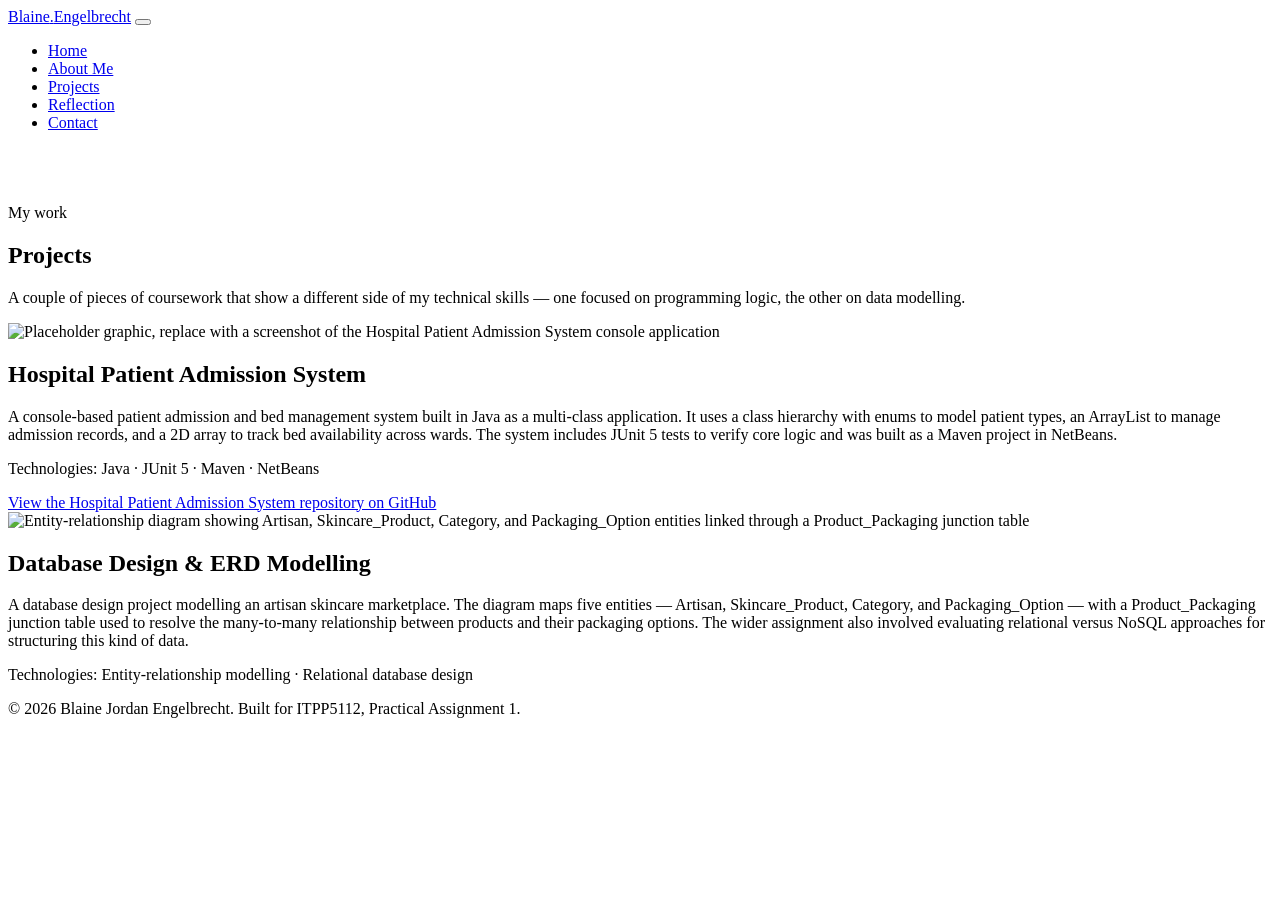
==== projects.html @ 978a64a7 "Add files via upload initial commit" ====
<!DOCTYPE html>
<html lang="en">
<head>
  <meta charset="UTF-8">
  <meta name="viewport" content="width=device-width, initial-scale=1.0">
  <title>Projects — Blaine Engelbrecht</title>
  <meta name="description" content="Java and database projects by Blaine Engelbrecht, including a Hospital Patient Admission System and an entity-relationship database design.">
  <link rel="stylesheet" href="css/style.css">
</head>
<body>

  <header class="site-header">
    <nav class="nav">
      <a href="index.html" class="nav-mark">Blaine<span>.</span>Engelbrecht</a>
      <button class="nav-toggle" aria-label="Toggle navigation" aria-expanded="false" id="navToggle">
        <span></span><span></span><span></span>
      </button>
      <ul class="nav-links" id="navLinks">
        <li><a href="index.html">Home</a></li>
        <li><a href="about.html">About Me</a></li>
        <li><a href="projects.html" aria-current="page">Projects</a></li>
        <li><a href="reflection.html">Reflection</a></li>
        <li><a href="contact.html">Contact</a></li>
      </ul>
    </nav>
  </header>

  <main>
    <section class="block" style="border-top:none; padding-top:3.5rem;">
      <div class="container">
        <div class="section-head">
          <span class="kicker">My work</span>
          <h1>Projects</h1>
          <p class="lede">A couple of pieces of coursework that show a different side of my technical skills — one focused on programming logic, the other on data modelling.</p>
        </div>

        <div class="project">
          <div class="project-media">
            <img src="assets/console-placeholder.svg" alt="Placeholder graphic, replace with a screenshot of the Hospital Patient Admission System console application">
          </div>
          <div>
            <h2>Hospital Patient Admission System</h2>
            <p>
              A console-based patient admission and bed management system built in Java as a multi-class
              application. It uses a class hierarchy with enums to model patient types, an ArrayList to
              manage admission records, and a 2D array to track bed availability across wards. The system
              includes JUnit 5 tests to verify core logic and was built as a Maven project in NetBeans.
            </p>
            <p class="project-meta">Technologies: Java · JUnit 5 · Maven · NetBeans</p>
            <a href="https://github.com/EMKNDN/emkndn-prog6112-2026-prog6112-practical-assignment-blaineengelbrecht" target="_blank" rel="noopener">
              View the Hospital Patient Admission System repository on GitHub
            </a>
          </div>
        </div>

        <div class="project">
          <div class="project-media screenshot">
            <img src="assets/erd.png" alt="Entity-relationship diagram showing Artisan, Skincare_Product, Category, and Packaging_Option entities linked through a Product_Packaging junction table">
          </div>
          <div>
            <h2>Database Design &amp; ERD Modelling</h2>
            <p>
              A database design project modelling an artisan skincare marketplace. The diagram maps five
              entities — Artisan, Skincare_Product, Category, and Packaging_Option — with a
              Product_Packaging junction table used to resolve the many-to-many relationship between
              products and their packaging options. The wider assignment also involved evaluating
              relational versus NoSQL approaches for structuring this kind of data.
            </p>
            <p class="project-meta">Technologies: Entity-relationship modelling · Relational database design</p>
          </div>
        </div>
      </div>
    </section>
  </main>

  <footer class="site-footer">
    <div class="container">
      <p>&copy; 2026 Blaine Jordan Engelbrecht. Built for ITPP5112, Practical Assignment 1.</p>
    </div>
  </footer>

  <script>
    const toggle = document.getElementById('navToggle');
    const links = document.getElementById('navLinks');
    toggle.addEventListener('click', () => {
      const open = links.classList.toggle('open');
      toggle.setAttribute('aria-expanded', open);
    });
  </script>
</body>
</html>
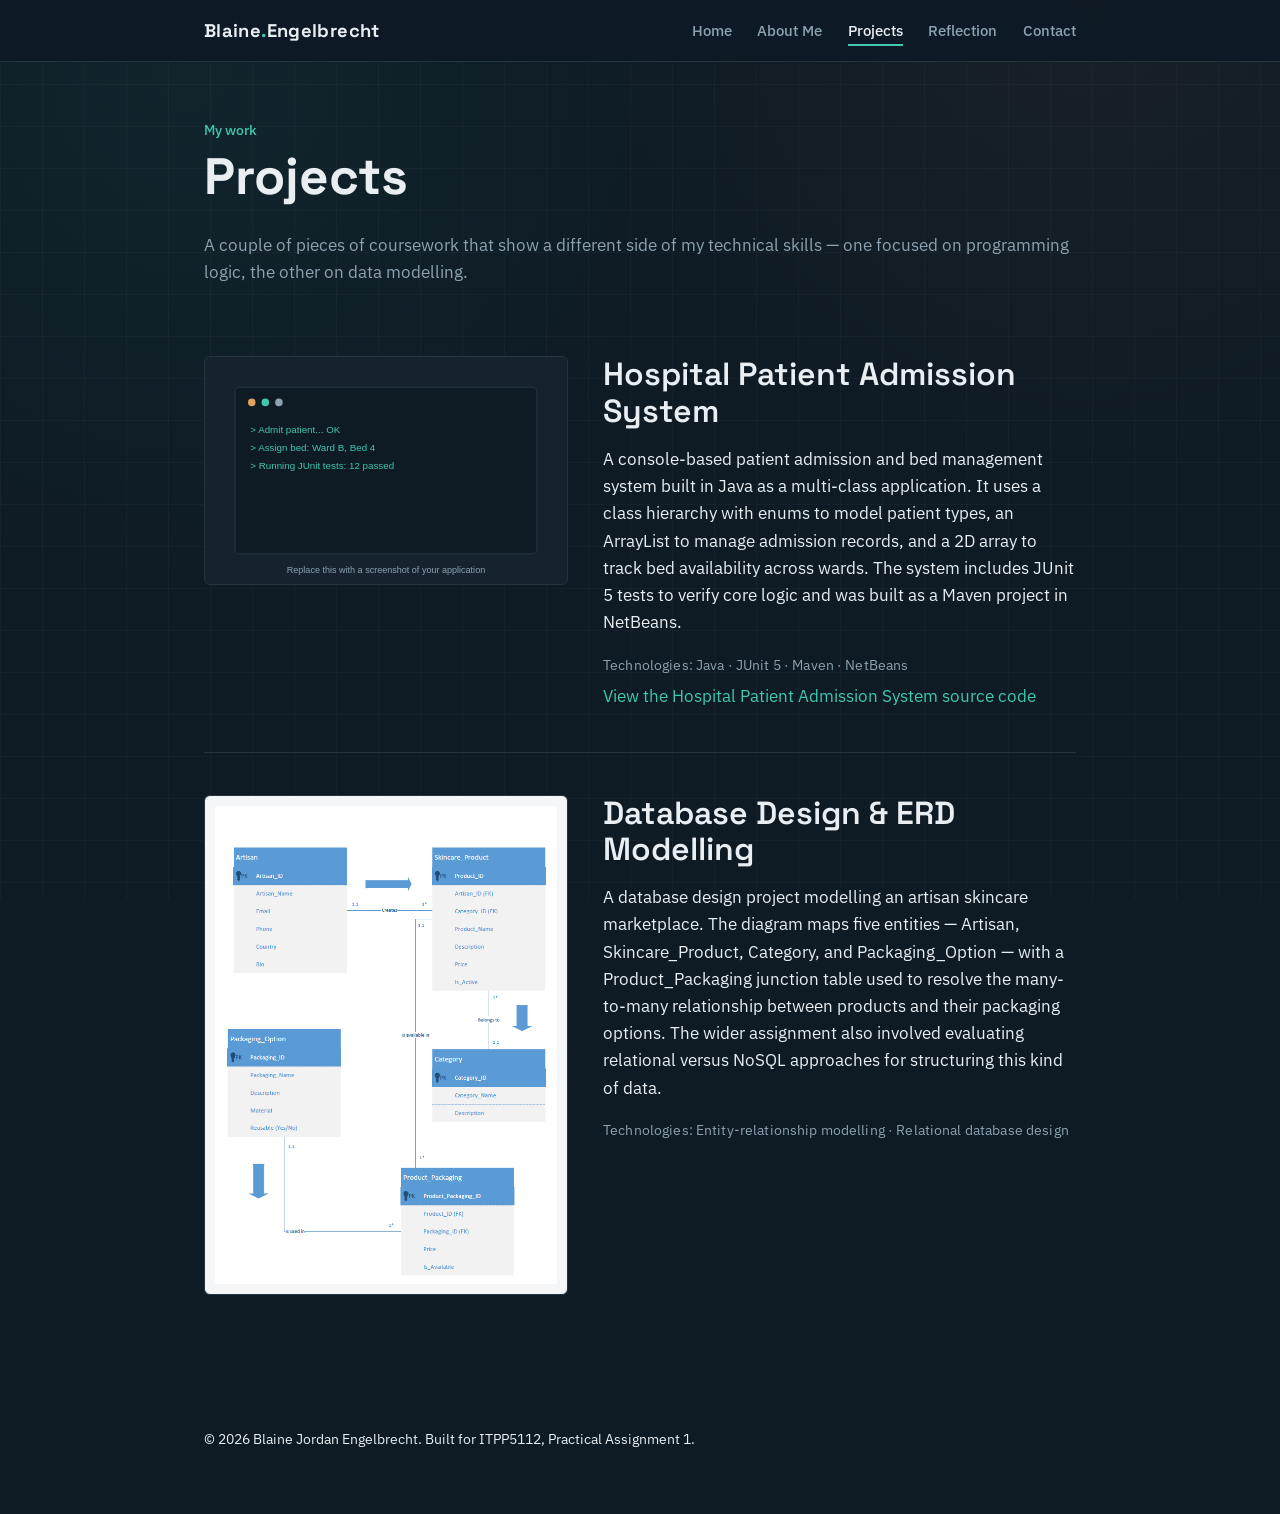
==== commit eaba38c5: "Add files via upload fixed error" ====
--- a/projects.html
+++ b/projects.html
@@ -47,8 +47,8 @@
               includes JUnit 5 tests to verify core logic and was built as a Maven project in NetBeans.
             </p>
             <p class="project-meta">Technologies: Java · JUnit 5 · Maven · NetBeans</p>
-            <a href="https://github.com/EMKNDN/emkndn-prog6112-2026-prog6112-practical-assignment-blaineengelbrecht" target="_blank" rel="noopener">
-              View the Hospital Patient Admission System repository on GitHub
+            <a href="https://github.com/BlaineEngelbrecht/blaine-engelbrecht-portfolio/tree/main/code/hospital-admission-system" target="_blank" rel="noopener">
+              View the Hospital Patient Admission System source code
             </a>
           </div>
         </div>
--- a/css/style.css
+++ b/css/style.css
@@ -0,0 +1,421 @@
+/* ===========================================================
+   Blaine Engelbrecht — Portfolio
+   Design concept: network infrastructure / signal & nodes.
+   Palette: deep slate-navy base with a teal "signal" accent.
+   Type: Space Grotesk (display) + IBM Plex Sans (body).
+=========================================================== */
+
+@import url('https://fonts.googleapis.com/css2?family=Space+Grotesk:wght@500;600;700&family=IBM+Plex+Sans:wght@400;500;600&family=IBM+Plex+Mono:wght@400;500&display=swap');
+
+:root {
+  --bg: #0E1A24;
+  --surface: #16232E;
+  --border: #23343F;
+  --text: #E8EEF2;
+  --muted: #8CA2B0;
+  --signal: #3FC7B0;
+  --signal-dim: #2A5C56;
+  --amber: #E2A15C;
+
+  --font-display: 'Space Grotesk', 'Segoe UI', sans-serif;
+  --font-body: 'IBM Plex Sans', 'Segoe UI', sans-serif;
+
+  --max-width: 920px;
+}
+
+* { box-sizing: border-box; }
+
+html {
+  scroll-behavior: smooth;
+}
+
+body {
+  margin: 0;
+  background-color: var(--bg);
+  background-image:
+    radial-gradient(circle at 15% 8%, rgba(63, 199, 176, 0.06), transparent 40%),
+    radial-gradient(circle at 85% 0%, rgba(226, 161, 92, 0.05), transparent 35%),
+    linear-gradient(rgba(255,255,255,0.028) 1px, transparent 1px),
+    linear-gradient(90deg, rgba(255,255,255,0.028) 1px, transparent 1px);
+  background-size: auto, auto, 42px 42px, 42px 42px;
+  background-attachment: fixed;
+  color: var(--text);
+  font-family: var(--font-body);
+  font-size: 17px;
+  line-height: 1.6;
+  -webkit-font-smoothing: antialiased;
+}
+
+img { max-width: 100%; display: block; }
+
+a {
+  color: var(--signal);
+  text-decoration: none;
+}
+a:hover { text-decoration: underline; }
+
+a:focus-visible,
+button:focus-visible {
+  outline: 2px solid var(--signal);
+  outline-offset: 3px;
+}
+
+h1, h2, h3 {
+  font-family: var(--font-display);
+  font-weight: 600;
+  line-height: 1.15;
+  margin: 0 0 0.5em;
+  color: var(--text);
+}
+
+h1 { font-size: clamp(2.1rem, 5vw, 3.2rem); font-weight: 700; }
+h2 { font-size: clamp(1.5rem, 3vw, 2rem); }
+h3 { font-size: 1.2rem; }
+
+p { margin: 0 0 1.1em; color: var(--text); }
+p.lede { color: var(--muted); font-size: 1.05rem; }
+
+.container {
+  max-width: var(--max-width);
+  margin: 0 auto;
+  padding: 0 1.5rem;
+}
+
+/* ---------- Nav ---------- */
+.site-header {
+  border-bottom: 1px solid var(--border);
+  position: sticky;
+  top: 0;
+  background: rgba(14, 26, 36, 0.92);
+  backdrop-filter: blur(6px);
+  z-index: 10;
+}
+
+.nav {
+  max-width: var(--max-width);
+  margin: 0 auto;
+  padding: 1rem 1.5rem;
+  display: flex;
+  align-items: center;
+  justify-content: space-between;
+}
+
+.nav-mark {
+  font-family: var(--font-display);
+  font-weight: 700;
+  font-size: 1.15rem;
+  color: var(--text);
+  letter-spacing: 0.02em;
+}
+.nav-mark span { color: var(--signal); }
+
+.nav-links {
+  display: flex;
+  gap: 1.6rem;
+  list-style: none;
+  margin: 0;
+  padding: 0;
+}
+
+.nav-links a {
+  color: var(--muted);
+  font-size: 0.95rem;
+  font-weight: 500;
+  padding-bottom: 4px;
+  border-bottom: 2px solid transparent;
+}
+.nav-links a:hover { color: var(--text); text-decoration: none; }
+.nav-links a[aria-current="page"] {
+  color: var(--text);
+  border-bottom-color: var(--signal);
+}
+
+.nav-toggle { display: none; }
+
+@media (max-width: 640px) {
+  .nav-links {
+    position: fixed;
+    inset: 60px 0 auto 0;
+    flex-direction: column;
+    background: var(--surface);
+    border-bottom: 1px solid var(--border);
+    padding: 1rem 1.5rem 1.5rem;
+    gap: 1rem;
+    transform: translateY(-130%);
+    transition: transform 0.25s ease;
+  }
+  .nav-links.open { transform: translateY(0); }
+
+  .nav-toggle {
+    display: inline-flex;
+    flex-direction: column;
+    gap: 4px;
+    background: none;
+    border: none;
+    padding: 6px;
+    cursor: pointer;
+  }
+  .nav-toggle span {
+    width: 22px;
+    height: 2px;
+    background: var(--text);
+    display: block;
+  }
+}
+
+/* ---------- Hero ---------- */
+.hero {
+  padding: 4.5rem 0 3.5rem;
+  border-bottom: 1px solid var(--border);
+}
+
+.hero-grid {
+  display: grid;
+  grid-template-columns: 1.15fr 0.85fr;
+  gap: 2.5rem;
+  align-items: center;
+}
+
+@media (max-width: 760px) {
+  .hero-grid { grid-template-columns: 1fr; }
+  .hero-art { order: -1; max-width: 320px; margin: 0 auto; }
+}
+
+/* ---------- Terminal panel ---------- */
+.terminal {
+  background: #0B1520;
+  border: 1px solid var(--border);
+  border-radius: 8px;
+  overflow: hidden;
+  box-shadow: 0 20px 50px -20px rgba(0,0,0,0.55);
+  font-family: 'IBM Plex Mono', 'SFMono-Regular', Consolas, monospace;
+}
+.terminal-bar {
+  display: flex;
+  align-items: center;
+  gap: 6px;
+  padding: 0.7rem 0.9rem;
+  background: #101E2A;
+  border-bottom: 1px solid var(--border);
+}
+.terminal-bar span {
+  width: 10px;
+  height: 10px;
+  border-radius: 50%;
+  display: inline-block;
+}
+.terminal-bar span:nth-child(1) { background: #E2795C; }
+.terminal-bar span:nth-child(2) { background: var(--amber); }
+.terminal-bar span:nth-child(3) { background: var(--signal); }
+.terminal-title {
+  margin-left: 0.5rem;
+  color: var(--muted);
+  font-size: 0.78rem;
+}
+.terminal-body {
+  padding: 1.1rem 1.2rem 1.3rem;
+  font-size: 0.86rem;
+  line-height: 1.7;
+}
+.terminal-body .c-key { color: #6FA8E0; }
+.terminal-body .c-str { color: var(--signal); }
+.terminal-body .c-com { color: var(--muted); }
+.terminal-body .c-prop { color: var(--amber); }
+.terminal-cursor {
+  display: inline-block;
+  width: 7px;
+  height: 14px;
+  background: var(--signal);
+  margin-left: 2px;
+  animation: blink 1.1s steps(1) infinite;
+  vertical-align: text-bottom;
+}
+@keyframes blink { 50% { opacity: 0; } }
+@media (prefers-reduced-motion: reduce) {
+  .terminal-cursor { animation: none; }
+}
+
+.eyebrow-role {
+  color: var(--signal);
+  font-weight: 500;
+  font-size: 0.95rem;
+  margin-bottom: 0.9rem;
+}
+
+.hero-photo {
+  width: 132px;
+  height: 132px;
+  border-radius: 50%;
+  border: 2px solid var(--border);
+  object-fit: cover;
+  margin-bottom: 1.5rem;
+}
+
+/* ---------- Sections ---------- */
+section.block {
+  padding: 3.5rem 0;
+  border-bottom: 1px solid var(--border);
+}
+section.block:last-of-type { border-bottom: none; }
+
+.section-head {
+  margin-bottom: 1.8rem;
+}
+
+.section-head .kicker {
+  display: block;
+  color: var(--signal);
+  font-weight: 500;
+  font-size: 0.9rem;
+  margin-bottom: 0.4rem;
+}
+
+/* ---------- Buttons / links-as-action ---------- */
+.btn {
+  display: inline-block;
+  padding: 0.65rem 1.3rem;
+  border: 1px solid var(--signal);
+  color: var(--signal);
+  border-radius: 4px;
+  font-weight: 500;
+  font-size: 0.95rem;
+}
+.btn:hover {
+  background: var(--signal);
+  color: var(--bg);
+  text-decoration: none;
+}
+
+.btn-row { display: flex; gap: 0.9rem; flex-wrap: wrap; margin-top: 1.6rem; }
+
+/* ---------- Interest tags ---------- */
+.tag-list {
+  display: flex;
+  flex-wrap: wrap;
+  gap: 0.6rem;
+  margin: 1.2rem 0 0;
+  padding: 0;
+  list-style: none;
+}
+.tag-list li {
+  border: 1px solid var(--border);
+  color: var(--muted);
+  font-size: 0.85rem;
+  padding: 0.35rem 0.8rem;
+  border-radius: 3px;
+}
+
+/* ---------- About page ---------- */
+.about-body p { max-width: 68ch; }
+
+.skill-rows {
+  display: grid;
+  gap: 1.1rem;
+  margin-top: 1.5rem;
+}
+.skill-row {
+  display: grid;
+  grid-template-columns: 170px 1fr;
+  gap: 1rem;
+  align-items: baseline;
+  padding-bottom: 1.1rem;
+  border-bottom: 1px solid var(--border);
+}
+.skill-row:last-child { border-bottom: none; }
+.skill-row .skill-name {
+  font-family: var(--font-display);
+  font-weight: 600;
+  color: var(--text);
+}
+.skill-row p { margin: 0; color: var(--muted); }
+
+@media (max-width: 560px) {
+  .skill-row { grid-template-columns: 1fr; gap: 0.3rem; }
+}
+
+/* ---------- Projects ---------- */
+.project {
+  display: grid;
+  grid-template-columns: 1fr 1.3fr;
+  gap: 2.2rem;
+  padding: 2.6rem 0;
+  border-bottom: 1px solid var(--border);
+  align-items: start;
+}
+.project:first-of-type { padding-top: 0; }
+.project:last-of-type { border-bottom: none; }
+
+.project-media {
+  border: 1px solid var(--border);
+  border-radius: 6px;
+  overflow: hidden;
+  background: var(--surface);
+}
+
+.project-media.screenshot {
+  background: #F4F6F8;
+  padding: 10px;
+}
+.project-media.screenshot img {
+  border-radius: 3px;
+}
+
+.project-meta {
+  color: var(--muted);
+  font-size: 0.85rem;
+  margin: 0.9rem 0 0.4rem;
+  letter-spacing: 0.01em;
+}
+
+@media (max-width: 700px) {
+  .project { grid-template-columns: 1fr; }
+}
+
+/* ---------- Reflection ---------- */
+.reflection-item {
+  padding: 1.6rem 0;
+  border-bottom: 1px solid var(--border);
+}
+.reflection-item:last-child { border-bottom: none; }
+.reflection-item .q-num {
+  font-family: var(--font-display);
+  color: var(--signal);
+  font-size: 0.9rem;
+  font-weight: 600;
+  margin-bottom: 0.3rem;
+  display: block;
+}
+.reflection-item h3 { margin-bottom: 0.5rem; }
+.reflection-item p { max-width: 68ch; color: var(--muted); }
+
+/* ---------- Contact ---------- */
+.contact-list {
+  list-style: none;
+  margin: 1.6rem 0 0;
+  padding: 0;
+  display: grid;
+  gap: 1rem;
+  max-width: 420px;
+}
+.contact-list li {
+  border: 1px solid var(--border);
+  border-radius: 4px;
+  padding: 0.9rem 1.1rem;
+  display: flex;
+  justify-content: space-between;
+  gap: 1rem;
+  align-items: center;
+}
+.contact-list .label {
+  color: var(--muted);
+  font-size: 0.85rem;
+}
+
+/* ---------- Footer ---------- */
+.site-footer {
+  padding: 2.2rem 0 3rem;
+  color: var(--muted);
+  font-size: 0.88rem;
+}
+.site-footer a { color: var(--muted); }
+.site-footer a:hover { color: var(--signal); }
